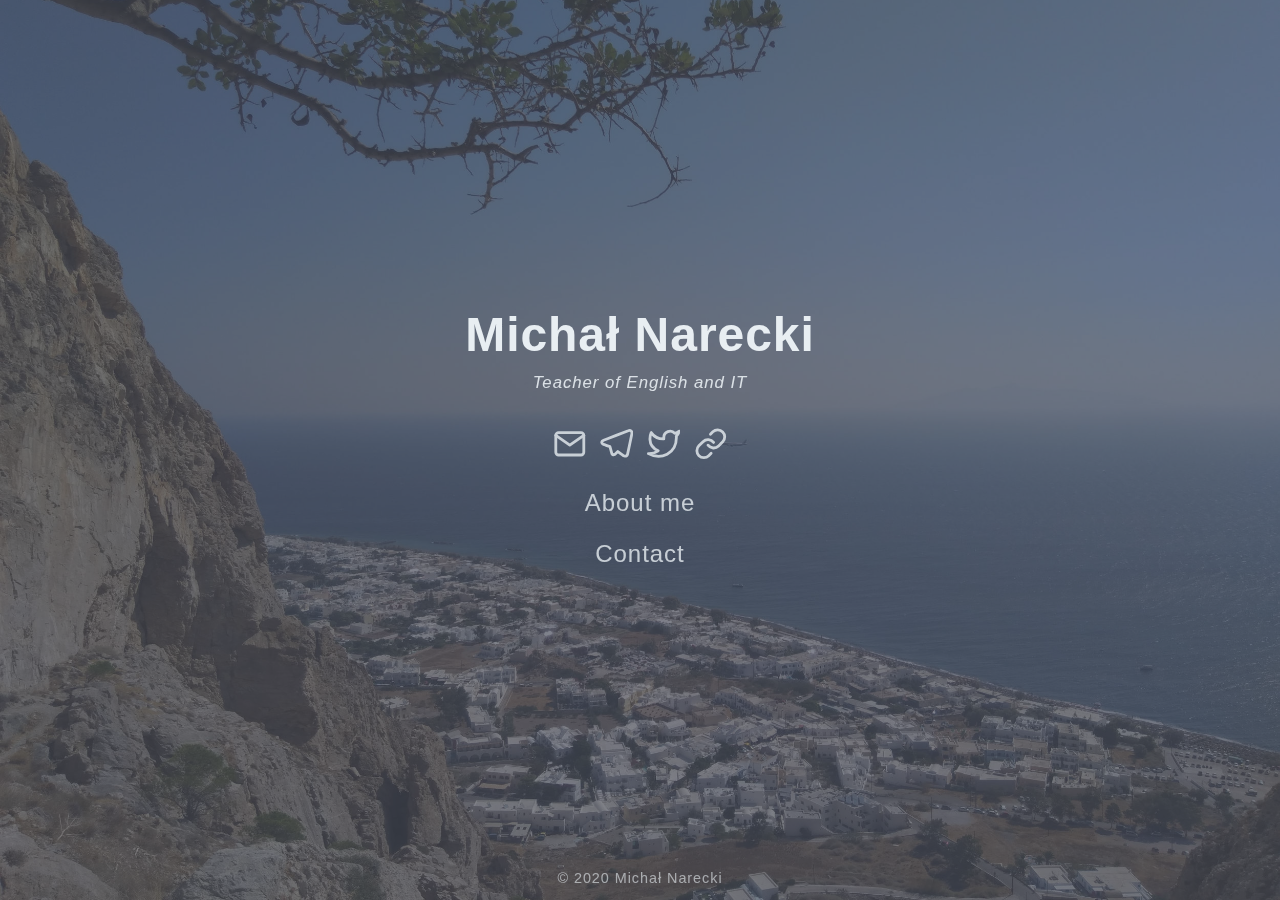
==== index.html @ 9aaded8c "rebuilding site nie, 29 lis 2020, 17:04:12 CET" ====
<!DOCTYPE html>
<html lang="en-us">

<head>
	<meta name="generator" content="Hugo 0.78.2" />
	<meta charset="UTF-8">
	<meta name="viewport" content="width=device-width, initial-scale=1.0">
	<meta http-equiv="X-UA-Compatible" content="ie=edge">
	<meta name="theme-color" content="#494f5c">
	<meta name="msapplication-TileColor" content="#494f5c">
<meta itemprop="name" content="Michał Narecki">
<meta itemprop="description" content="">
<meta property="og:title" content="Michał Narecki" />
<meta property="og:description" content="" />
<meta property="og:type" content="website" />
<meta property="og:url" content="https://mnarecki.github.io/" />

<meta name="twitter:card" content="summary"/>
<meta name="twitter:title" content="Michał Narecki"/>
<meta name="twitter:description" content=""/>

	<link rel="apple-touch-icon" sizes="180x180" href="/apple-touch-icon.png">
	<link rel="icon" type="image/png" sizes="32x32" href="/favicon-32x32.png">
	<link rel="icon" type="image/png" sizes="16x16" href="/favicon-16x16.png">
	<link rel="manifest" href="/site.webmanifest">
	<link rel="mask-icon" href="/safari-pinned-tab.svg" color="">
	<link rel="shortcut icon" href="/favicon.ico">

	<title>Michał Narecki</title>
	<link rel="alternate" type="application/rss+xml" href="https://mnarecki.github.io/index.xml" title="Michał Narecki" />
	<link rel="stylesheet" href="https://mnarecki.github.io/css/style.min.2f236fb6fddae6de11de43f7e98dde59212cf854fbb2ba5ef0290f6173410bf8.css" integrity="sha256-LyNvtv3a5t4R3kP36Y3eWSEs+FT7srpe8CkPYXNBC/g=" crossorigin="anonymous">
	<style>.bg-img {background-image: url('/bg.jpg');}</style>
</head>

<body id="page">
	
	<div class="bg-img"></div>
	<div id="spotlight" class="animated fadeIn">
		<div id="home-center">
			<h1 id="home-title">Michał Narecki</h1>
			<p id="home-subtitle">Teacher of English and IT</p>
			<div id="home-social">
				<a href="mailto:michal@narecki.pl" target="_blank" rel="noopener me" title="Email"><svg xmlns="http://www.w3.org/2000/svg" class="feather" width="24" height="24" viewBox="0 0 24 24" fill="none" stroke="currentColor" stroke-width="2" stroke-linecap="round" stroke-linejoin="round"><path d="M4 4h16c1.1 0 2 .9 2 2v12c0 1.1-.9 2-2 2H4c-1.1 0-2-.9-2-2V6c0-1.1.9-2 2-2z"></path><polyline points="22,6 12,13 2,6"></polyline></svg></a><a href="https://t.me/michal_pl" target="_blank" rel="noopener me" title="Telegram"><svg xmlns="http://www.w3.org/2000/svg" class="feather" width="24" height="24" viewBox="0 0 24 24" fill="none" stroke="currentColor" stroke-width="2" stroke-linecap="round" stroke-linejoin="round"><path d="M21.198 2.433a2.242 2.242 0 0 0-1.022.215l-8.609 3.33c-2.068.8-4.133 1.598-5.724 2.21a405.15 405.15 0 0 1-2.849 1.09c-.42.147-.99.332-1.473.901-.728.968.193 1.798.919 2.286 1.61.516 3.275 1.009 4.654 1.472.509 1.793.997 3.592 1.48 5.388.16.36.506.494.864.498l-.002.018s.281.028.555-.038a2.1 2.1 0 0 0 .933-.517c.345-.324 1.28-1.244 1.811-1.764l3.999 2.952.032.018s.442.311 1.09.355c.324.022.75-.04 1.116-.308.37-.27.613-.702.728-1.196.342-1.492 2.61-12.285 2.997-14.072l-.01.042c.27-1.006.17-1.928-.455-2.474a1.654 1.654 0 0 0-1.034-.407z"/></svg></a><a href="https://twitter.com/MichalNarecki/" target="_blank" rel="noopener me" title="Twitter"><svg xmlns="http://www.w3.org/2000/svg" class="feather" width="24" height="24" viewBox="0 0 24 24" fill="none" stroke="currentColor" stroke-width="2" stroke-linecap="round" stroke-linejoin="round"><path d="M23 3a10.9 10.9 0 0 1-3.14 1.53 4.48 4.48 0 0 0-7.86 3v1A10.66 10.66 0 0 1 3 4s-4 9 5 13a11.64 11.64 0 0 1-7 2c9 5 20 0 20-11.5a4.5 4.5 0 0 0-.08-.83A7.72 7.72 0 0 0 23 3z"></path></svg></a><a href="https://101010.pl/@michal" target="_blank" rel="noopener me" title="Mastodon"><svg xmlns="http://www.w3.org/2000/svg" class="feather feather-link" width="24" height="24" viewBox="0 0 24 24" fill="none" stroke="currentColor" stroke-width="2" stroke-linecap="round" stroke-linejoin="round"><path d="M10 13a5 5 0 0 0 7.54.54l3-3a5 5 0 0 0-7.07-7.07l-1.72 1.71"></path><path d="M14 11a5 5 0 0 0-7.54-.54l-3 3a5 5 0 0 0 7.07 7.07l1.71-1.71"></path></svg></a>
			</div>
			<nav id="home-nav" class="site-nav">
				
				<a href="https://mnarecki.github.io/about-me">About me</a>
				<a href="https://mnarecki.github.io/contact">Contact</a>

			</nav>
		</div>
		<div id="home-footer">
			<p>
				&copy; 2020 <a href="https://mnarecki.github.io">Michał Narecki</a>
				
			</p>
		</div>
	</div>


	<script src="https://mnarecki.github.io/js/bundle.min.4a9a0ac3d2217822c7865b4161e6c2a71de1d70492264337755427898dd718f6.js" integrity="sha256-SpoKw9IheCLHhltBYebCpx3h1wSSJkM3dVQniY3XGPY=" crossorigin="anonymous"></script>
	

</body>

</html>
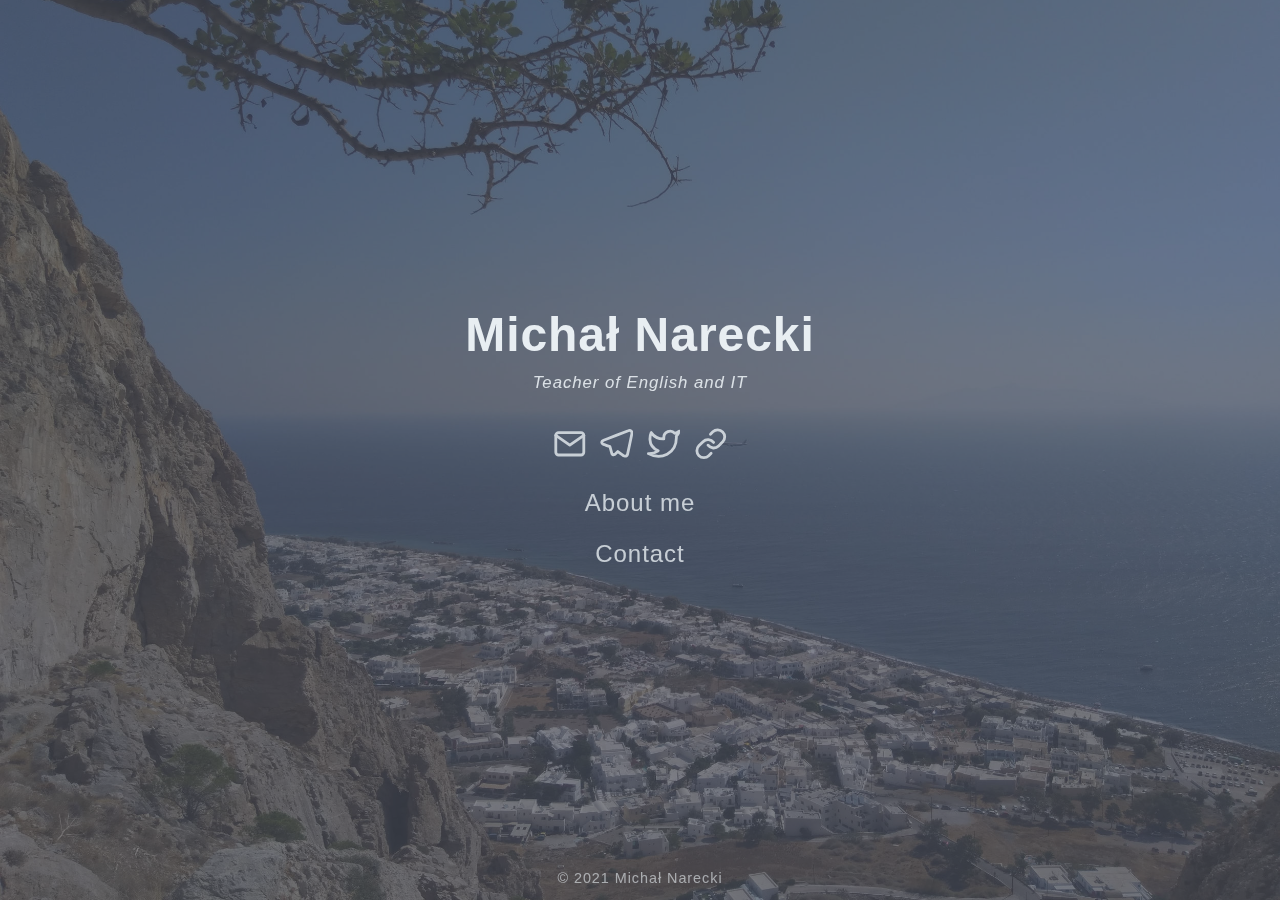
==== commit 780689ce: "rebuilding site pon, 4 sty 2021, 17:00:07 CET" ====
--- a/index.html
+++ b/index.html
@@ -2,7 +2,7 @@
 <html lang="en-us">
 
 <head>
-	<meta name="generator" content="Hugo 0.78.2" />
+	<meta name="generator" content="Hugo 0.80.0" />
 	<meta charset="UTF-8">
 	<meta name="viewport" content="width=device-width, initial-scale=1.0">
 	<meta http-equiv="X-UA-Compatible" content="ie=edge">
@@ -40,7 +40,7 @@
 			<h1 id="home-title">Michał Narecki</h1>
 			<p id="home-subtitle">Teacher of English and IT</p>
 			<div id="home-social">
-				<a href="mailto:michal@narecki.pl" target="_blank" rel="noopener me" title="Email"><svg xmlns="http://www.w3.org/2000/svg" class="feather" width="24" height="24" viewBox="0 0 24 24" fill="none" stroke="currentColor" stroke-width="2" stroke-linecap="round" stroke-linejoin="round"><path d="M4 4h16c1.1 0 2 .9 2 2v12c0 1.1-.9 2-2 2H4c-1.1 0-2-.9-2-2V6c0-1.1.9-2 2-2z"></path><polyline points="22,6 12,13 2,6"></polyline></svg></a><a href="https://t.me/michal_pl" target="_blank" rel="noopener me" title="Telegram"><svg xmlns="http://www.w3.org/2000/svg" class="feather" width="24" height="24" viewBox="0 0 24 24" fill="none" stroke="currentColor" stroke-width="2" stroke-linecap="round" stroke-linejoin="round"><path d="M21.198 2.433a2.242 2.242 0 0 0-1.022.215l-8.609 3.33c-2.068.8-4.133 1.598-5.724 2.21a405.15 405.15 0 0 1-2.849 1.09c-.42.147-.99.332-1.473.901-.728.968.193 1.798.919 2.286 1.61.516 3.275 1.009 4.654 1.472.509 1.793.997 3.592 1.48 5.388.16.36.506.494.864.498l-.002.018s.281.028.555-.038a2.1 2.1 0 0 0 .933-.517c.345-.324 1.28-1.244 1.811-1.764l3.999 2.952.032.018s.442.311 1.09.355c.324.022.75-.04 1.116-.308.37-.27.613-.702.728-1.196.342-1.492 2.61-12.285 2.997-14.072l-.01.042c.27-1.006.17-1.928-.455-2.474a1.654 1.654 0 0 0-1.034-.407z"/></svg></a><a href="https://twitter.com/MichalNarecki/" target="_blank" rel="noopener me" title="Twitter"><svg xmlns="http://www.w3.org/2000/svg" class="feather" width="24" height="24" viewBox="0 0 24 24" fill="none" stroke="currentColor" stroke-width="2" stroke-linecap="round" stroke-linejoin="round"><path d="M23 3a10.9 10.9 0 0 1-3.14 1.53 4.48 4.48 0 0 0-7.86 3v1A10.66 10.66 0 0 1 3 4s-4 9 5 13a11.64 11.64 0 0 1-7 2c9 5 20 0 20-11.5a4.5 4.5 0 0 0-.08-.83A7.72 7.72 0 0 0 23 3z"></path></svg></a><a href="https://101010.pl/@michal" target="_blank" rel="noopener me" title="Mastodon"><svg xmlns="http://www.w3.org/2000/svg" class="feather feather-link" width="24" height="24" viewBox="0 0 24 24" fill="none" stroke="currentColor" stroke-width="2" stroke-linecap="round" stroke-linejoin="round"><path d="M10 13a5 5 0 0 0 7.54.54l3-3a5 5 0 0 0-7.07-7.07l-1.72 1.71"></path><path d="M14 11a5 5 0 0 0-7.54-.54l-3 3a5 5 0 0 0 7.07 7.07l1.71-1.71"></path></svg></a>
+				<a href="mailto:michal.narecki@posteo.net" target="_blank" rel="noopener me" title="Email"><svg xmlns="http://www.w3.org/2000/svg" class="feather" width="24" height="24" viewBox="0 0 24 24" fill="none" stroke="currentColor" stroke-width="2" stroke-linecap="round" stroke-linejoin="round"><path d="M4 4h16c1.1 0 2 .9 2 2v12c0 1.1-.9 2-2 2H4c-1.1 0-2-.9-2-2V6c0-1.1.9-2 2-2z"></path><polyline points="22,6 12,13 2,6"></polyline></svg></a><a href="https://t.me/michal_pl" target="_blank" rel="noopener me" title="Telegram"><svg xmlns="http://www.w3.org/2000/svg" class="feather" width="24" height="24" viewBox="0 0 24 24" fill="none" stroke="currentColor" stroke-width="2" stroke-linecap="round" stroke-linejoin="round"><path d="M21.198 2.433a2.242 2.242 0 0 0-1.022.215l-8.609 3.33c-2.068.8-4.133 1.598-5.724 2.21a405.15 405.15 0 0 1-2.849 1.09c-.42.147-.99.332-1.473.901-.728.968.193 1.798.919 2.286 1.61.516 3.275 1.009 4.654 1.472.509 1.793.997 3.592 1.48 5.388.16.36.506.494.864.498l-.002.018s.281.028.555-.038a2.1 2.1 0 0 0 .933-.517c.345-.324 1.28-1.244 1.811-1.764l3.999 2.952.032.018s.442.311 1.09.355c.324.022.75-.04 1.116-.308.37-.27.613-.702.728-1.196.342-1.492 2.61-12.285 2.997-14.072l-.01.042c.27-1.006.17-1.928-.455-2.474a1.654 1.654 0 0 0-1.034-.407z"/></svg></a><a href="https://twitter.com/MichalNarecki/" target="_blank" rel="noopener me" title="Twitter"><svg xmlns="http://www.w3.org/2000/svg" class="feather" width="24" height="24" viewBox="0 0 24 24" fill="none" stroke="currentColor" stroke-width="2" stroke-linecap="round" stroke-linejoin="round"><path d="M23 3a10.9 10.9 0 0 1-3.14 1.53 4.48 4.48 0 0 0-7.86 3v1A10.66 10.66 0 0 1 3 4s-4 9 5 13a11.64 11.64 0 0 1-7 2c9 5 20 0 20-11.5a4.5 4.5 0 0 0-.08-.83A7.72 7.72 0 0 0 23 3z"></path></svg></a><a href="https://101010.pl/@michal" target="_blank" rel="noopener me" title="Mastodon"><svg xmlns="http://www.w3.org/2000/svg" class="feather feather-link" width="24" height="24" viewBox="0 0 24 24" fill="none" stroke="currentColor" stroke-width="2" stroke-linecap="round" stroke-linejoin="round"><path d="M10 13a5 5 0 0 0 7.54.54l3-3a5 5 0 0 0-7.07-7.07l-1.72 1.71"></path><path d="M14 11a5 5 0 0 0-7.54-.54l-3 3a5 5 0 0 0 7.07 7.07l1.71-1.71"></path></svg></a>
 			</div>
 			<nav id="home-nav" class="site-nav">
 				
@@ -51,7 +51,7 @@
 		</div>
 		<div id="home-footer">
 			<p>
-				&copy; 2020 <a href="https://mnarecki.github.io">Michał Narecki</a>
+				&copy; 2021 <a href="https://mnarecki.github.io">Michał Narecki</a>
 				
 			</p>
 		</div>
